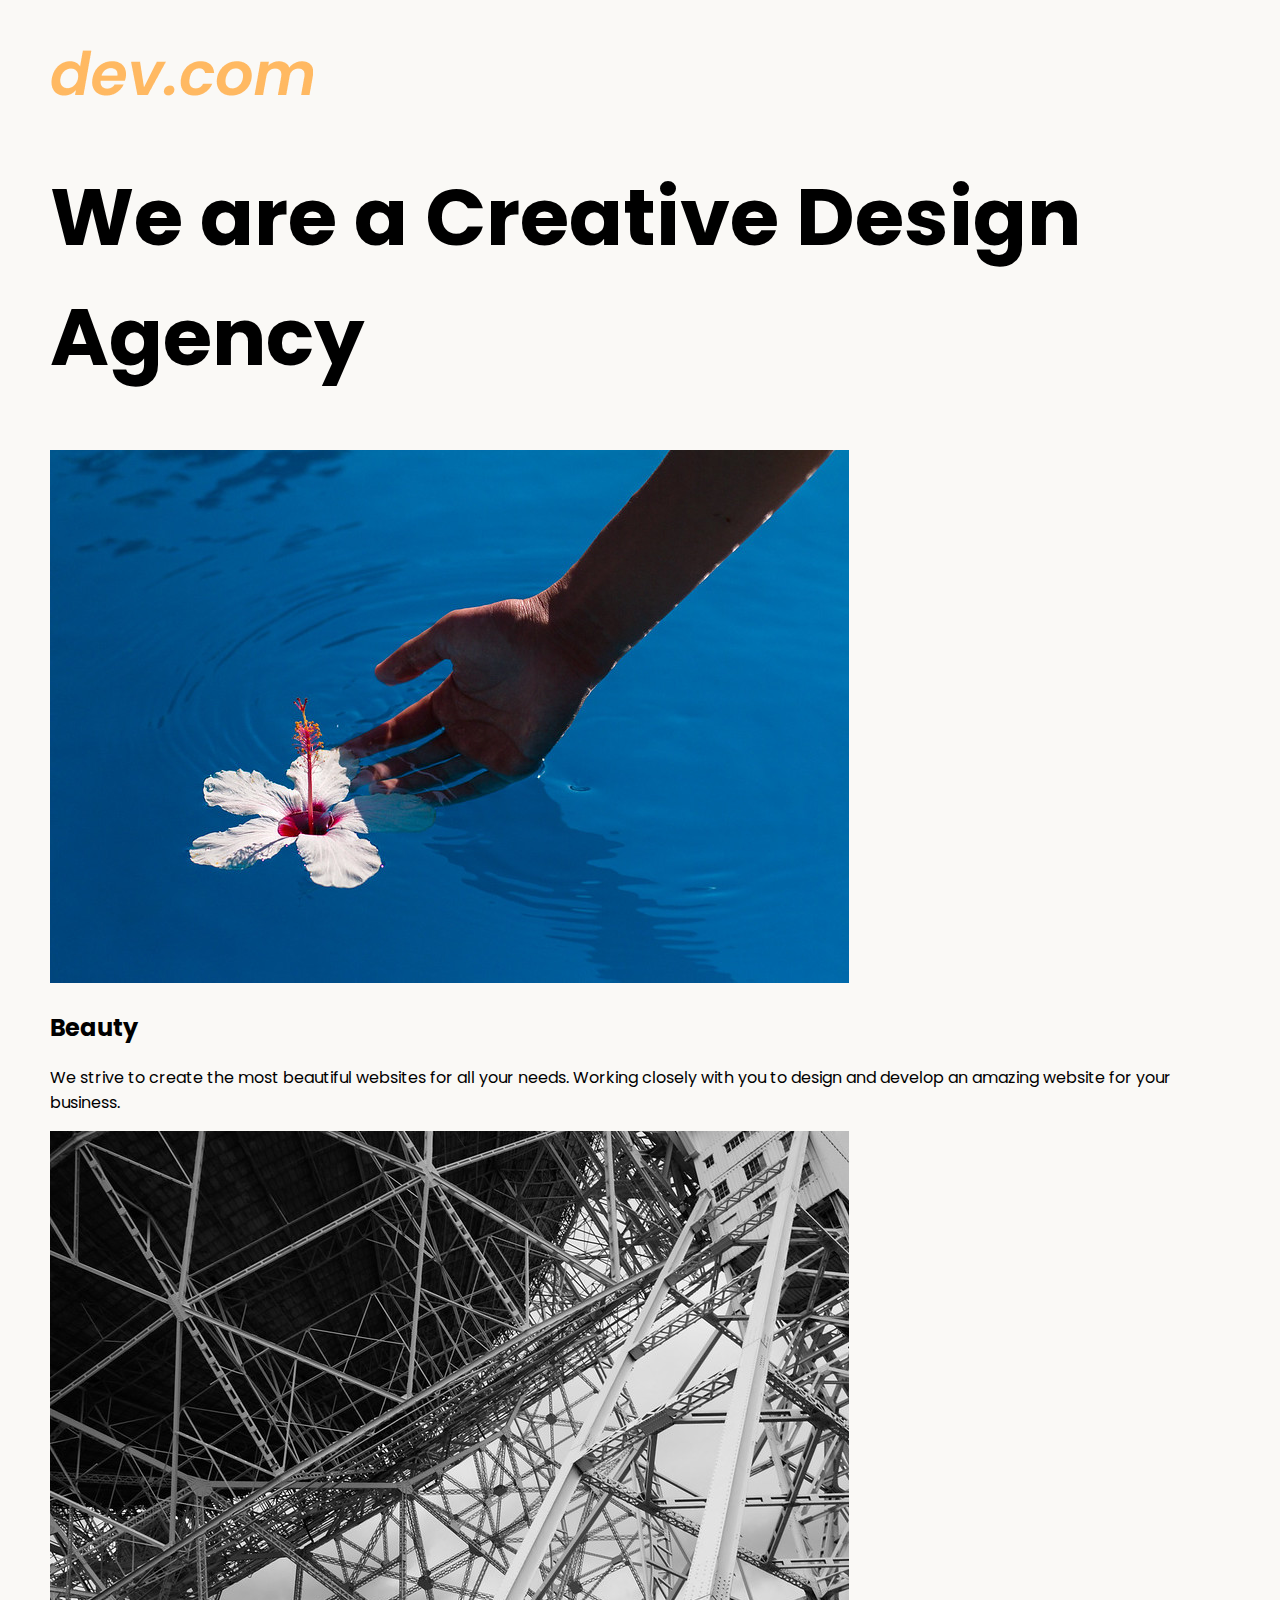
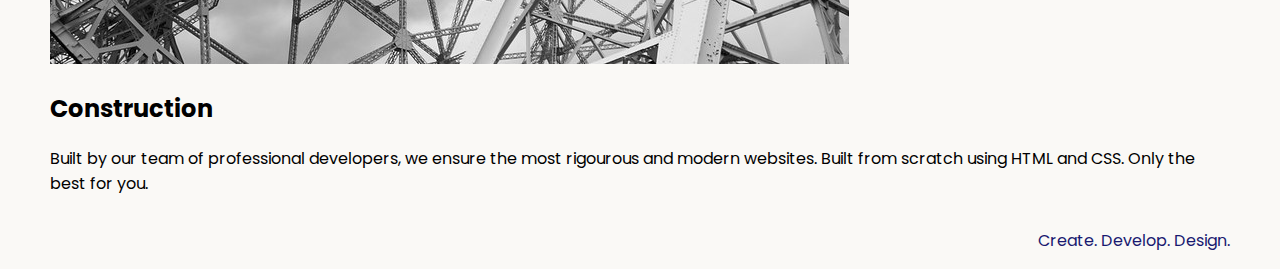
==== 8.4 Web Design Agency Project/index.html @ a8a3319a "Update flag description" ====
<!DOCTYPE html>
<html lang="en">

<head>
  <meta charset="UTF-8">
  <meta name="viewport" content="width=device-width, initial-scale=1.0">
  <title>Agency</title>
  <link rel="stylesheet" href="./style.css">
  <link rel="preconnect" href="https://fonts.googleapis.com">
  <link rel="preconnect" href="https://fonts.gstatic.com" crossorigin>
  <link href="https://fonts.googleapis.com/css2?family=Poppins:wght@400;700&display=swap" rel="stylesheet">
</head>

<body>
  <div class="main">
    <img class="logo" src="./assets/images/logo.png" alt="logo">
    <h1>We are a Creative Design Agency</h1>
    <div class="left card"><img class="tile-image" src="./assets/images/beautiful.jpg" alt="hand and flower in water">
      <h2 class="card-title">Beauty</h2>
      <p class="card-text">We strive to create the most beautiful websites for all your needs. Working closely with you
        to
        design and
        develop an amazing website for your business.</p>
    </div>

    <div class="right card"><img class="tile-image" src="./assets/images/construction.jpg" alt="metal structure">
      <h2 class="card-title">Construction</h2>
      <p>Built by our team of professional developers, we ensure the most rigourous and modern websites. Built from
        scratch using HTML and CSS. Only the best for you.</p>
    </div>

  </div>
  <footer>
    <p>Create. Develop. Design.</p>
  </footer>
</body>

</html>
---- 8.4 Web Design Agency Project/style.css ----
body {
  font-family: "Poppins", sans-serif;
  margin: 50px 50px 0 50px;
  background-color: #faf9f6;
  display: flex;
  flex-direction: column;
  min-height: 95vh;
}
.main {
  flex: 1;
}

h1 {
  font-size: 5rem;
}

footer {
  text-align: right;
  color: midnightblue;
}
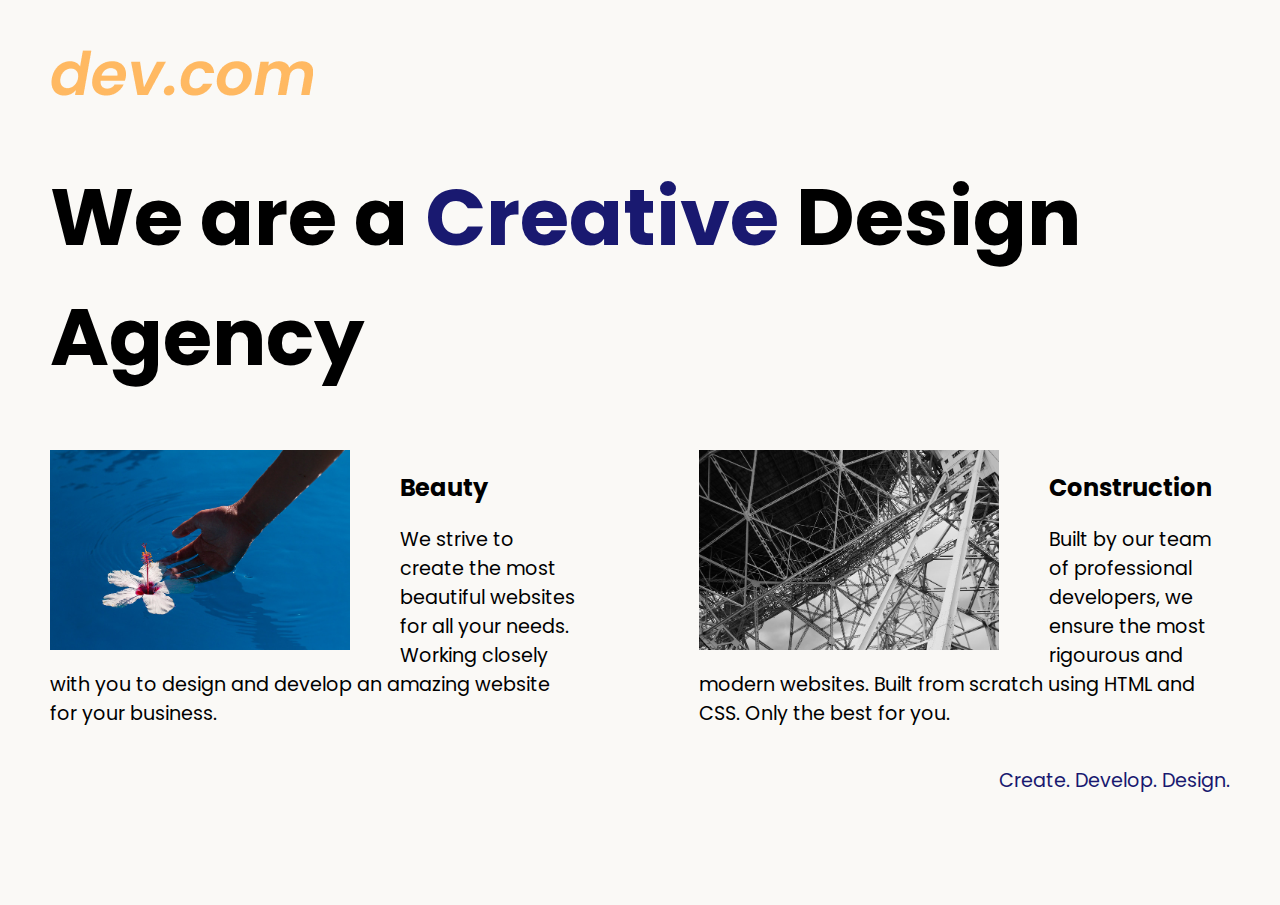
==== commit ed75c5fd: "Update creative design agency heading and CSS styling" ====
--- a/8.4 Web Design Agency Project/index.html
+++ b/8.4 Web Design Agency Project/index.html
@@ -14,7 +14,7 @@
 <body>
   <div class="main">
     <img class="logo" src="./assets/images/logo.png" alt="logo">
-    <h1>We are a Creative Design Agency</h1>
+    <h1>We are a <span class="creative">Creative</span> Design Agency</h1>
     <div class="left card"><img class="tile-image" src="./assets/images/beautiful.jpg" alt="hand and flower in water">
       <h2 class="card-title">Beauty</h2>
       <p class="card-text">We strive to create the most beautiful websites for all your needs. Working closely with you
--- a/8.4 Web Design Agency Project/style.css
+++ b/8.4 Web Design Agency Project/style.css
@@ -1,13 +1,10 @@
 body {
+  background-color: #faf9f6;
   font-family: "Poppins", sans-serif;
-  margin: 50px 50px 0 50px;
-  background-color: #faf9f6;
   display: flex;
   flex-direction: column;
   min-height: 95vh;
-}
-.main {
-  flex: 1;
+  margin: 50px 50px 0 50px;
 }
 
 h1 {
@@ -19,3 +16,63 @@
   color: midnightblue;
 }
 
+.tile-image {
+  height: 200px;
+  float: left;
+  margin-right: 50px;
+}
+
+.card {
+  width: 45%;
+}
+
+.left {
+  float: left;
+}
+
+.right {
+  float: right;
+}
+
+.creative {
+  color: midnightblue;
+}
+
+p {
+  font-size: 1.2rem;
+}
+
+@media (max-width: 700px) {
+  .logo {
+    width: 150px;
+  }
+  .creative {
+    color: midnightblue;
+  }
+
+  .card {
+    width: 100%;
+    display: block;
+    margin-bottom: 30px;
+    text-align: justify;
+  }
+
+  h1 {
+    font-size: 1.5rem;
+  }
+
+  .card > img {
+    margin-bottom: 10px;
+    width: 100%;
+    display: inline;
+    object-fit: cover;
+  }
+
+  .card-title {
+    text-align: center;
+  }
+
+  p {
+    font-size: 1.3rem;
+  }
+}
